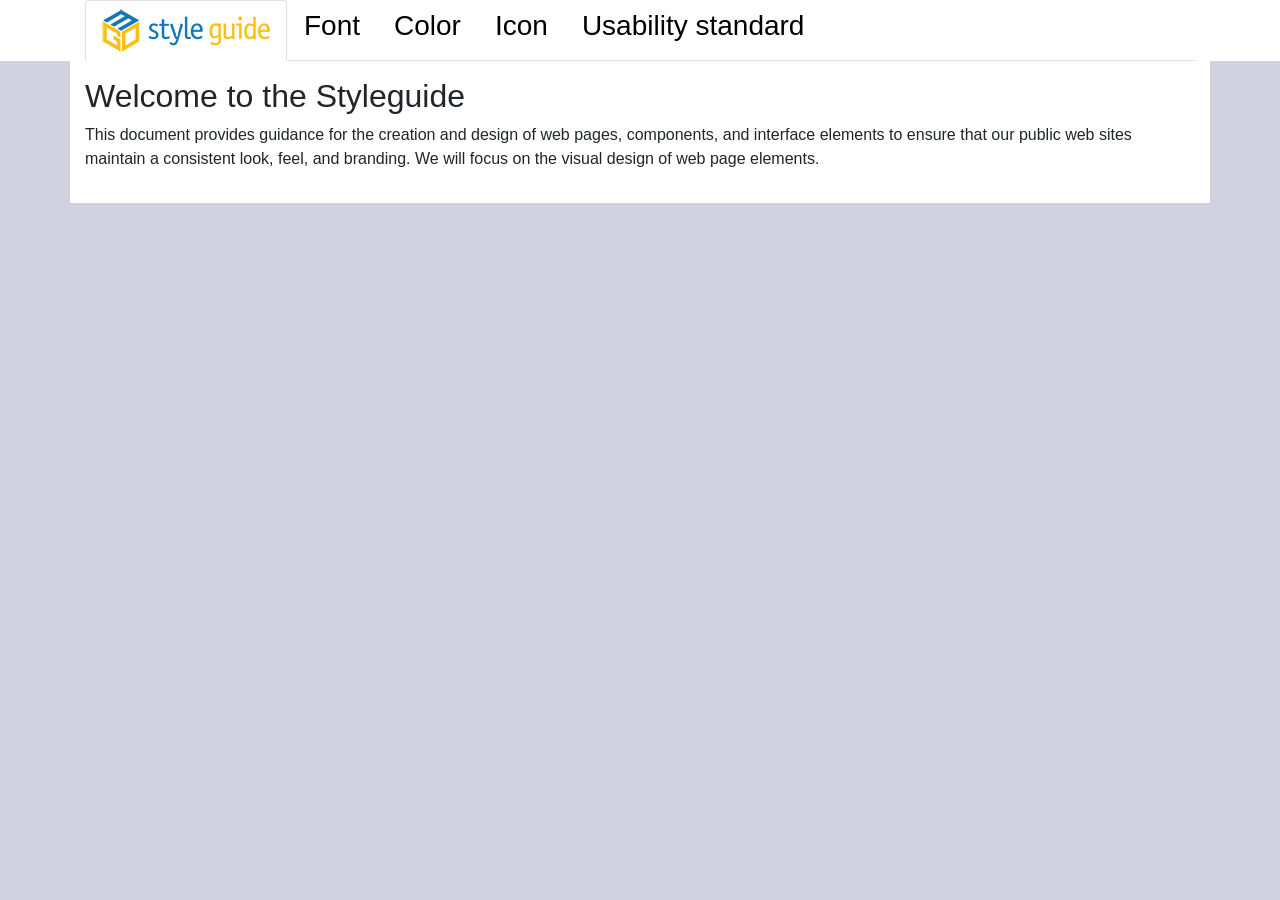
==== style-guide/Styleguide.html @ ab2f8623 "EXP-5 finish styleguide website" ====
<!DOCTYPE html>
<!--
To change this license header, choose License Headers in Project Properties.
To change this template file, choose Tools | Templates
and open the template in the editor.
-->
<html>
<head>
    <title>Mgm GO Styleguide</title>
    <meta charset="UTF-8">
    <meta name="viewport" content="width=device-width, initial-scale=1.0">
    <link rel="stylesheet" href="https://stackpath.bootstrapcdn.com/bootstrap/4.3.1/css/bootstrap.min.css" integrity="sha384-ggOyR0iXCbMQv3Xipma34MD+dH/1fQ784/j6cY/iJTQUOhcWr7x9JvoRxT2MZw1T" crossorigin="anonymous">
    <link rel="stylesheet" href="https://cdnjs.cloudflare.com/ajax/libs/font-awesome/4.7.0/css/font-awesome.min.css">
    <link rel="stylesheet" href="style.css">
</head>
<body style="background-color: #d1d1e0;">
<div class="tab-content head border-0 sticky-top" id="nav-tabContent">
    <nav class="container">
        <div class="nav nav-tabs option" id="nav-tab" role="tablist">
            <a class="nav-item nav-link active " id="nav-guide-tab" data-toggle="tab" href="#nav-guide" role="tab" aria-controls="nav-guide" aria-selected="true"><img src="style guide3.png"></a>
            <a class="nav-item nav-link" id="nav-font-tab" data-toggle="tab" href="#nav-font" role="tab" aria-controls="nav-font" aria-selected="false"><h3>Font</h3></a>
            <a class="nav-item nav-link" id="nav-color-tab" data-toggle="tab" href="#nav-color" role="tab" aria-controls="nav-color" aria-selected="false"><h3>Color</h3></a>
            <a class="nav-item nav-link" id="nav-icon-tab" data-toggle="tab" href="#nav-icon" role="tab" aria-controls="nav-icon" aria-selected="false"><h3>Icon</h3></a>
            <a class="nav-item nav-link" id="nav-us-tab" data-toggle="tab" href="#nav-us" role="tab" aria-controls="nav-us" aria-selected="false"><h3>Usability standard</h3></a>
        </div>
    </nav>
</div>
<div class="container" style="background-color: #ffffff;">
    <div class="tab-content py-3 px-3 px-sm-0" id="nav-tabContent">
        <div class="tab-pane fade  active show" id="nav-guide" role="tabpanel" aria-labelledby="nav-guide-tab">
            <h2>Welcome to the Styleguide</h2>
            <p> This document provides guidance for the creation
                and design of web pages, components, and interface
                elements to ensure that our public web sites maintain a
                consistent look, feel, and branding.
                We will focus on the visual design of web page
                elements.
            </p>
        </div>
        <div class="tab-pane fade" id="nav-font" role="tabpanel" aria-labelledby="nav-font-tab">
            <!--                    <p>Font here</p>-->
            <div class="boxFontInfo">
                <div class="text-muted">
                    <h3 style="margin-left: 0.5em;">Headings</h3>
                </div>
                <div style="padding: 1em">
                    <p>Heading tags are design from &lth1&gt to &lth6&gt<br>
                        In heading tag &lth1&gt is the largest size while &lth6&gt is the smallest size.</p>
                    <table>
                        <tr>
                            <th><h3>Heading</h3></th>
                            <th><h3>Example</h3></th>
                        </tr>
                        <tr>
                            <td>
                                <span style="color: #2f6f9f">&lth1 </span>
                                <span style="color: #2f6f9f">&gt</span>
                                <span style="color: #2f6f9f">&lt/h1&gt</span>
                            </td>
                            <td><h1>This is a example for heading level 1</h1></td>
                        </tr>
                        <tr>
                            <td>
                                <span style="color: #2f6f9f">&lth2 </span>
                                <span style="color: #2f6f9f">&gt</span>
                                <span style="color: #2f6f9f">&lt/h2&gt</span>
                            </td>
                            <td><h2>This is a example for heading level 2</h2></td>
                        </tr>
                        <tr>
                            <td>
                                <span style="color: #2f6f9f">&lth3 </span>
                                <span style="color: #2f6f9f">&gt</span>
                                <span style="color: #2f6f9f">&lt/h3&gt</span>
                            </td>
                            <td><h3>This is a example for heading level 3</h3></td>
                        </tr>
                        <tr>
                            <td>
                                <span style="color: #2f6f9f">&lth4 </span>
                                <span style="color: #2f6f9f">&gt</span>
                                <span style="color: #2f6f9f">&lt/h4&gt</span>
                            </td>
                            <td><h4>This is a example for heading level 4</h4></td>
                        </tr>
                        <tr>
                            <td>
                                <span style="color: #2f6f9f">&lth5 </span>
                                <span style="color: #2f6f9f">&gt</span>
                                <span style="color: #2f6f9f">&lt/h5&gt</span>
                            </td>
                            <td><h5>This is a example for heading level 5</h5></td>
                        </tr>
                        <tr>
                            <td>
                                <span style="color: #2f6f9f">&lth6 </span>
                                <span style="color: #2f6f9f">&gt</span>
                                <span style="color: #2f6f9f">&lt/h6&gt</span>
                            </td>
                            <td><h6>This is a example for heading level 6</h6></td>
                        </tr>
                    </table>
                </div>
            </div>
            <div class="container">
                <div class="text-muted">
                    <h3>Font weight and italics</h3>
                </div>
                <div>
                    <p>Quickly change the weight (boldness) of text or italicize text</p>
                    <div class="boxExample">
                        <p class="font-weight-bold">Bold text.</p>
                        <p class="font-weight-bolder">Bolder weight text (relative to the parent element).</p>
                        <p class="font-weight-normal">Normal weight text.</p>
                        <p class="font-weight-light">Light weight text.</p>
                        <p class="font-weight-lighter">Lighter weight text (relative to the parent element).</p>
                        <p class="font-italic">Italic text.</p>
                    </div>

                    <div class="card shadow-sm my-3">
                        <h4 class="card-header bg-white"> <span class="badge badge-secondary">HTML</span></h4>
                        <div>
                                    <pre class="bg-code text-info pl-5 mb-0">

<code class="language-html"><span class="token tag"><span class="token tag"><span class="token punctuation">&lt;</span>p</span> <span class="token attr-name">class</span><span class="token attr-value"><span class="token punctuation">=</span><span class="token punctuation">"</span>font-weight-bold<span class="token punctuation">"</span></span><span class="token punctuation">&gt;</span></span>Bold text<span class="token tag"><span class="token tag"><span class="token punctuation">&lt;/</span>h1</span><span class="token punctuation">&gt;</span></span><span aria-hidden="true" class="line-numbers-rows"><span></span></span></code>
<code class="language-html"><span class="token tag"><span class="token tag"><span class="token punctuation">&lt;</span>p</span> <span class="token attr-name">class</span><span class="token attr-value"><span class="token punctuation">=</span><span class="token punctuation">"</span>font-weight-bolder<span class="token punctuation">"</span></span><span class="token punctuation">&gt;</span></span>Bolder weight text (relative to the parent element). <span class="token tag"><span class="token tag"><span class="token punctuation">&lt;/</span>h1</span><span class="token punctuation">&gt;</span></span><span aria-hidden="true" class="line-numbers-rows"><span></span></span></code>
<code class="language-html"><span class="token tag"><span class="token tag"><span class="token punctuation">&lt;</span>p</span> <span class="token attr-name">class</span><span class="token attr-value"><span class="token punctuation">=</span><span class="token punctuation">"</span>font-weight-normal<span class="token punctuation">"</span></span><span class="token punctuation">&gt;</span></span>Normal weight text.<span class="token tag"><span class="token tag"><span class="token punctuation">&lt;/</span>h1</span><span class="token punctuation">&gt;</span></span><span aria-hidden="true" class="line-numbers-rows"><span></span></span></code>
<code class="language-html"><span class="token tag"><span class="token tag"><span class="token punctuation">&lt;</span>p</span> <span class="token attr-name">class</span><span class="token attr-value"><span class="token punctuation">=</span><span class="token punctuation">"</span>font-weight-light<span class="token punctuation">"</span></span><span class="token punctuation">&gt;</span></span>Light weight text. <span class="token tag"><span class="token tag"><span class="token punctuation">&lt;/</span>h1</span><span class="token punctuation">&gt;</span></span><span aria-hidden="true" class="line-numbers-rows"><span></span></span></code>
<code class="language-html"><span class="token tag"><span class="token tag"><span class="token punctuation">&lt;</span>p</span> <span class="token attr-name">class</span><span class="token attr-value"><span class="token punctuation">=</span><span class="token punctuation">"</span>font-weight-lighter<span class="token punctuation">"</span></span><span class="token punctuation">&gt;</span></span>Lighter weight text (relative to the parent element). <span class="token tag"><span class="token tag"><span class="token punctuation">&lt;/</span>h1</span><span class="token punctuation">&gt;</span></span><span aria-hidden="true" class="line-numbers-rows"><span></span></span></code>
<code class="language-html"><span class="token tag"><span class="token tag"><span class="token punctuation">&lt;</span>p</span> <span class="token attr-name">class</span><span class="token attr-value"><span class="token punctuation">=</span><span class="token punctuation">"</span>font-italic<span class="token punctuation">"</span></span><span class="token punctuation">&gt;</span></span>Italic text.<span class="token tag"><span class="token tag"><span class="token punctuation">&lt;/</span>h1</span><span class="token punctuation">&gt;</span></span><span aria-hidden="true" class="line-numbers-rows"><span></span></span></code>
                                    </pre>
                        </div>
                    </div>
                </div>
            </div>
            <div class="container pt-3">
                <div class="text-muted">
                    <h3>Display headings</h3>
                </div>
                <div>
                    <p>Bootstrap 4 introduces display headings that can be used when you need a heading to stand out. <br>Display headings are displayed in larger font-size but lighter font-weight.</p>
                    <div class="boxExample">
                        <h1 class="display-1">Display 1</h1>
                        <h1 class="display-2">Display 2</h1>
                        <h1 class="display-3">Display 3</h1>
                        <h1 class="display-4">Display 4</h1>
                    </div>
                    <div class="card shadow-sm my-3">
                        <h4 class="card-header bg-white"> <span class="badge badge-secondary">HTML</span></h4>
                        <div>
                                    <pre class="bg-code text-info pl-5 mb-0">

<code class="language-html"><span class="token tag"><span class="token tag"><span class="token punctuation">&lt;</span>h1</span> <span class="token attr-name">class</span><span class="token attr-value"><span class="token punctuation">=</span><span class="token punctuation">"</span>display-1<span class="token punctuation">"</span></span><span class="token punctuation">&gt;</span></span>Display-1<span class="token tag"><span class="token tag"><span class="token punctuation">&lt;/</span>h1</span><span class="token punctuation">&gt;</span></span><span aria-hidden="true" class="line-numbers-rows"><span></span></span></code>
<code class="language-html"><span class="token tag"><span class="token tag"><span class="token punctuation">&lt;</span>h1</span> <span class="token attr-name">class</span><span class="token attr-value"><span class="token punctuation">=</span><span class="token punctuation">"</span>display-2<span class="token punctuation">"</span></span><span class="token punctuation">&gt;</span></span>Display-2<span class="token tag"><span class="token tag"><span class="token punctuation">&lt;/</span>h1</span><span class="token punctuation">&gt;</span></span><span aria-hidden="true" class="line-numbers-rows"><span></span></span></code>
<code class="language-html"><span class="token tag"><span class="token tag"><span class="token punctuation">&lt;</span>h1</span> <span class="token attr-name">class</span><span class="token attr-value"><span class="token punctuation">=</span><span class="token punctuation">"</span>display-3<span class="token punctuation">"</span></span><span class="token punctuation">&gt;</span></span>Display-3<span class="token tag"><span class="token tag"><span class="token punctuation">&lt;/</span>h1</span><span class="token punctuation">&gt;</span></span><span aria-hidden="true" class="line-numbers-rows"><span></span></span></code>
<code class="language-html"><span class="token tag"><span class="token tag"><span class="token punctuation">&lt;</span>h1</span> <span class="token attr-name">class</span><span class="token attr-value"><span class="token punctuation">=</span><span class="token punctuation">"</span>display-4<span class="token punctuation">"</span></span><span class="token punctuation">&gt;</span></span>Display-4<span class="token tag"><span class="token tag"><span class="token punctuation">&lt;/</span>h1</span><span class="token punctuation">&gt;</span></span><span aria-hidden="true" class="line-numbers-rows"><span></span></span></code>
                                    </pre>
                        </div>
                    </div>
                </div>
            </div>
            <div class="container pt-3">
                <div class="text-muted">
                    <h3 class='pb-3'style="margin-left: 0.5em;">Font family</h3>
                </div>
                <div class="section-preview shadow-sm">
                    <p style="font-family: Open-Sans">This is Open-Sans font</p>
                    <p style="font-family: Arial">This is Arial font.</p>
                    <p style="font-family: Arial">This is sans-serif font.</p>
                </div>
                <div class="card shadow-sm my-3">
                    <h4 class="card-header bg-white"> <span class="badge badge-secondary">HTML</span></h4>
                    <div>
                                <pre class="bg-code text-info pl-5 mb-0">

<code class="language-html"><span class="token tag"><span class="token tag"><span class="token punctuation">&lt;</span>p</span> <span class="token attr-name">style</span><span class="token attr-value"><span class="token punctuation">=</span><span class="token punctuation">"</span>font-family: Open-Sans<span class="token punctuation">"</span></span><span class="token punctuation">&gt;</span></span>This is Open-Sans font<span class="token tag"><span class="token tag"><span class="token punctuation">&lt;/</span>p</span><span class="token punctuation">&gt;</span></span><span aria-hidden="true" class="line-numbers-rows"><span></span></span></code>
<code class="language-html"><span class="token tag"><span class="token tag"><span class="token punctuation">&lt;</span>p</span> <span class="token attr-name">style</span><span class="token attr-value"><span class="token punctuation">=</span><span class="token punctuation">"</span>font-family: Arial<span class="token punctuation">"</span></span><span class="token punctuation">&gt;</span></span>This is Arial font.<span class="token tag"><span class="token tag"><span class="token punctuation">&lt;/</span>p</span><span class="token punctuation">&gt;</span></span> <span aria-hidden="true" class="line-numbers-rows"><span></span></span></code>
<code class="language-html"><span class="token tag"><span class="token tag"><span class="token punctuation">&lt;</span>p</span> <span class="token attr-name">style</span><span class="token attr-value"><span class="token punctuation">=</span><span class="token punctuation">"</span>font-family: Arial<span class="token punctuation">"</span></span><span class="token punctuation">&gt;</span></span>This is sans-serif font.<span class="token tag"><span class="token tag"><span class="token punctuation">&lt;/</span>p</span><span class="token punctuation">&gt;</span></span> <span aria-hidden="true" class="line-numbers-rows"><span></span></span></code>
                                </pre>
                    </div>
                </div>
            </div>
        </div>
        <div class="tab-pane fade" id="nav-color" role="tabpanel" aria-labelledby="nav-color-tab">
            <div class="colorElement">
                <h2 class="text-muted">Background color</h2>
                <div class="colorInfo2">
                    <div class="p-3 mb-2 bg-primary text-white colorChoose">.bg-primary</div>
                    <div class="p-3 mb-2 bg-secondary text-white colorChoose">.bg-secondary</div>
                    <div class="p-3 mb-2 bg-success text-white colorChoose">.bg-success</div>
                    <div class="p-3 mb-2 bg-danger text-white colorChoose">.bg-danger</div>
                    <div class="p-3 mb-2 bg-warning text-dark colorChoose">.bg-warning</div>
                    <div class="p-3 mb-2 bg-info text-white colorChoose">.bg-info</div>
                    <div class="p-3 mb-2 bg-light text-dark colorChoose">.bg-light</div>
                    <div class="p-3 mb-2 bg-dark text-white colorChoose">.bg-dark</div>
                    <div class="p-3 mb-2 bg-white text-dark colorChoose">.bg-white</div>
                    <div class="p-3 mb-2 bg-transparent text-dark colorChoose">.bg-transparent</div>
                </div>
            </div>
            <div class="colorElement">
                <h2 class="text-muted">Text color</h2>
                <div class="colorInfo2">
                    <p class="text-primary">.text-primary</p>
                    <p class="text-secondary">.text-secondary</p>
                    <p class="text-success">.text-success</p>
                    <p class="text-danger">.text-danger</p>
                    <p class="text-warning">.text-warning</p>
                    <p class="text-info">.text-info</p>
                    <p class="text-light bg-dark">.text-light</p>
                    <p class="text-dark">.text-dark</p>
                    <p class="text-body">.text-body</p>
                    <p class="text-muted">.text-muted</p>
                    <p class="text-white bg-dark">.text-white</p>
                    <p class="text-black-50">.text-black-50</p>
                    <p class="text-white-50 bg-dark">.text-white-50</p>
                </div>
            </div>
            <div class="colorElement">
                <h2 class="text-muted">Optional color</h2>
                <div class="container" style="text-align: center">
                    <div class="row">
                        <div class="col-sm boxColorInfo">
                            <div class="boxColor bg-danger"></div>
                            <div>
                                <p>#dc3545<br>rgb(220, 53, 69)<br>hsl(354, 70%, 54%)</p>
                            </div>
                        </div>
                        <div class="col-sm boxColorInfo">
                            <div class="boxColor" style="background: #fd7e14"></div>
                            <div>
                                <p>#fd7e14<br>rgb(253, 126, 20)<br>hsl(27, 98%, 54%)</p>
                            </div>
                        </div>
                        <div class="col-sm boxColorInfo">
                            <div class="boxColor" style="background: #ffc107"></div>
                            <div>
                                <p>#ffc107<br>rgb(255, 193, 7)<br>hsl(45, 100%, 51%)</p>
                            </div>
                        </div>
                    </div>
                </div>
                <div class="container" style="text-align: center">
                    <div class="row">
                        <div class="col-sm boxColorInfo">
                            <div class="boxColor" style="background: #007bff"></div>
                            <div>
                                <p>#007bff<br>rgb(0, 123, 255)<br>hsl(211, 100%, 50%)</p>
                            </div>
                        </div>
                        <div class="col-sm boxColorInfo">
                            <div class="boxColor" style="background: #6610f2"></div>
                            <div>
                                <p>#6610f2<br>rgb(102, 16, 242)<br>hsl(263, 90%, 51%)</p>
                            </div>
                        </div>
                        <div class="col-sm boxColorInfo">
                            <div class="boxColor" style="background: #6f42c1"></div>
                            <div>
                                <p>#6f42c1<br>rgb(111, 66, 193)<br>hsl(261, 51%, 51%)</p>
                            </div>
                        </div>
                    </div>
                </div>
                <div class="container" style="text-align: center">
                    <div class="row">
                        <div class="col-sm boxColorInfo">
                            <div class="boxColor" style="background: #28a745"></div>
                            <div>
                                <p>#28a745<br>rgb(40, 167, 69)<br>hsl(134, 61%, 41%)</p>
                            </div>
                        </div>
                        <div class="col-sm boxColorInfo">
                            <div class="boxColor" style="background: #20c997"></div>
                            <div>
                                <p>#20c997<br>rgb(32, 201, 151)<br>hsl(210, 11%, 15%)</p>
                            </div>
                        </div>
                        <div class="col-sm boxColorInfo">
                            <div class="boxColor" style="background: #17a2b8"></div>
                            <div>
                                <p>#17a2b8<br>rgb(23, 162, 184)<br>hsl(188, 78%, 41%)</p>
                            </div>
                        </div>
                    </div>
                </div>
                <div class="container" style="text-align: center">
                    <div class="row">
                        <div class="col-sm boxColorInfo">
                            <div class="boxColor" style="background: #343a40"></div>
                            <div>
                                <p>#343a40<br>rgb(52, 58, 64)<br>hsl(210, 10%, 23%)</p>
                            </div>
                        </div>
                        <div class="col-sm boxColorInfo">
                            <div class="boxColor" style="background: #6c757d"></div>
                            <div>
                                <p>#6c757d<br>rgb(108, 117, 125)<br>hsl(208, 7%, 46%)</p>
                            </div>
                        </div>
                        <div class="col-sm boxColorInfo">
                            <div class="boxColor" style="background: #f8f9fa"></div>
                            <div>
                                <p>#f8f9fa<br>rgb(248, 249, 250)<br>hsl(210, 17%, 98%)</p>
                            </div>
                        </div>
                    </div>
                </div>
            </div>
            <div class="colorElement">
                <h2 class="text-muted">MGM color</h2>
                <div class="container" style="text-align: center">
                    <div class="row">
                        <div class="col-sm boxColorInfo">
                            <div class="boxColor" style="background: #1d76bb"></div>
                            <div>
                                <p>#1d76bb<br>rgb(29, 118, 187)<br>hsl(206, 73%, 42%)</p>
                            </div>
                        </div>
                        <div class="col-sm boxColorInfo">
                            <div class="boxColor" style="background: #fbbe0a"></div>
                            <div>
                                <p>#fbbe0a<br>rgb(251, 190, 10)<br>hsl(45, 97%, 51%)</p>
                            </div>
                        </div>
                        <div class="col-sm boxColorInfo">
                            <div class="boxColor" style="background: #ffffff"></div>
                            <div>
                                <p>#ffffff<br>rgb(255, 255, 255)<br>hsl(0, 0%, 100%)</p>
                            </div>
                        </div>
                    </div>
                </div>
            </div>
        </div>
        <div class="tab-pane fade" id="nav-icon" role="tabpanel" aria-labelledby="nav-icon-tab">
            <div class="container py-4">
                <h3 class="text-muted pb-3">Basic Usages</h3>
                <p>We use a powerful set of icons called Font Awesome.</p>
                <p>You can place Font Awesome icons just about anywhere using the CSS Prefix <span class='text-danger'>fa</span> and
                    the icon's name. Font Awesome is designed to be used with inline elements.</p>
                <!-- basic usage -->
                <div class="container section-preview shadow-sm">
                    <div class="row">
                        <div class="col-sm">
                            <ul class="list-unstyled">
                                <li class="d-flex align-items-center my-2">
                                    <i class="fa fa-facebook-square my-icon mx-3"></i>
                                    fa-facebook-square
                                </li>
                                <li class="d-flex align-items-center my-2">
                                    <i class="fa fa-twitter-square my-icon mx-3"></i>
                                    fa-twitter-square
                                </li>
                                <li class="d-flex align-items-center my-2">
                                    <i class="fa fa-youtube-square my-icon mx-3"></i>
                                    fa-youtube-square
                                </li>
                                <li class="d-flex align-items-center my-2">
                                    <i class="fa fa-youtube my-icon mx-3"></i>
                                    fa-youtube
                                </li>
                                <li class="d-flex align-items-center my-2">
                                    <i class="fa fa-youtube-play my-icon mx-3"></i>
                                    fa-youtube-play
                                </li>
                                <li class="d-flex align-items-center my-2">
                                    <i class="fa fa-google-plus-square my-icon mx-3"></i>
                                    fa-google-plus-square
                                </li>
                                <li class="d-flex align-items-center my-2">
                                    <i class="fa fa-google my-icon mx-3"></i>
                                    fa-google
                                </li>
                                <li class="d-flex align-items-center my-2">
                                    <i class="fa fa-github-square my-icon mx-3"></i>
                                    fa-github-square
                                </li>
                                <li class="d-flex align-items-center my-2">
                                    <i class="fa fa-github my-icon mx-3"></i>
                                    fa-github
                                </li>
                                <li class="d-flex align-items-center my-2">
                                    <i class="fa fa-github-alt my-icon mx-3"></i>
                                    fa-github-alt
                                </li>
                                <li class="d-flex align-items-center my-2">
                                    <i class="fa fa-git-square my-icon mx-3"></i>
                                    fa-git-square
                                </li>
                                <li class="d-flex align-items-center my-2">
                                    <i class="fa fa-git my-icon mx-3"></i>
                                    fa-git
                                </li>
                                <li class="d-flex align-items-center my-2">
                                    <i class="fa fa-linkedin-square my-icon mx-3"></i>
                                    fa-linkedin-square
                                </li>
                                <li class="d-flex align-items-center my-2">
                                    <i class="fa fa-linkedin my-icon mx-3"></i>
                                    fa-linkedin
                                </li>
                                <li class="d-flex align-items-center my-2">
                                    <i class="fa fa-skype my-icon mx-3"></i>
                                    fa-skype
                                </li>
                                <li class="d-flex align-items-center my-2">
                                    <i class="fa fa-chrome my-icon mx-3"></i>
                                    fa-chrome
                                </li>
                                <li class="d-flex align-items-center my-2">
                                    <i class="fa fa-safari my-icon mx-3"></i>
                                    fa-safari
                                </li>
                                <li class="d-flex align-items-center my-2">
                                    <i class="fa fa-firefox my-icon mx-3"></i>
                                    fa-firefox
                                </li>
                                <li class="d-flex align-items-center my-2">
                                    <i class="fa fa-opera my-icon mx-3"></i>
                                    fa-opera
                                </li>
                                <li class="d-flex align-items-center my-2">
                                    <i class="fa fa-internet-explorer my-icon mx-3"></i>
                                    fa-internet-explorer
                                </li>
                                <li class="d-flex align-items-center my-2">
                                    <i class="fa fa-user my-icon mx-3"></i>
                                    fa-user
                                </li>
                                <li class="d-flex align-items-center my-2">
                                    <i class="fa fa-user-plus my-icon mx-3"></i>
                                    fa-user-plus
                                </li>
                            </ul>
                        </div>
                        <div class="col-sm">
                            <ul class="list-unstyled">
                                <li class="d-flex align-items-center my-2">
                                    <i class="fa fa-user-times my-icon mx-3"></i>
                                    fa-user-times
                                </li>
                                <li class="d-flex align-items-center my-2">
                                    <i class="fa fa-phone my-icon mx-3"></i>
                                    fa-phone
                                </li>
                                <li class="d-flex align-items-center my-2">
                                    <i class="fa fa-phone-square my-icon mx-3"></i>
                                    fa-phone-square
                                </li>
                                <li class="d-flex align-items-center my-2">
                                    <i class="fa fa-microphone my-icon mx-3"></i>
                                    fa-microphone
                                </li>
                                <li class="d-flex align-items-center my-2">
                                    <i class="fa fa-microphone-slash my-icon mx-3"></i>
                                    fa-microphone-slash
                                </li>
                                <li class="d-flex align-items-center my-2">
                                    <i class="fa fa-headphones my-icon mx-3"></i>
                                    fa-headphones
                                </li>
                                <li class="d-flex align-items-center my-2">
                                    <i class="fa fa-envelope my-icon mx-3"></i>
                                    fa-envelope
                                </li>
                                <li class="d-flex align-items-center my-2">
                                    <i class="fa fa-envelope-square my-icon mx-3"></i>
                                    fa-envelope-square
                                </li>
                                <li class="d-flex align-items-center my-2">
                                    <i class="fa fa-envelope-o my-icon mx-3"></i>
                                    fa-envelope-o
                                </li>
                                <li class="d-flex align-items-center my-2">
                                    <i class="fa fa-undo my-icon mx-3"></i>
                                    fa-undo
                                </li>
                                <li class="d-flex align-items-center my-2">
                                    <i class="fa fa-quote-left my-icon mx-3"></i>
                                    fa-quote-left
                                </li>
                                <li class="d-flex align-items-center my-2">
                                    <i class="fa fa-quote-right my-icon mx-3"></i>
                                    fa-quote-right
                                </li>
                                <li class="d-flex align-items-center my-2">
                                    <i class="fa fa-key my-icon mx-3"></i>
                                    fa-key
                                </li>
                                <li class="d-flex align-items-center my-2">
                                    <i class="fa fa-download my-icon mx-3"></i>
                                    fa-download
                                </li>
                                <li class="d-flex align-items-center my-2">
                                    <i class="fa fa-upload my-icon mx-3"></i>
                                    fa-upload
                                </li>
                                <li class="d-flex align-items-center my-2">
                                    <i class="fa fa-star my-icon mx-3"></i>
                                    fa-star
                                </li>
                                <li class="d-flex align-items-center my-2">
                                    <i class="fa fa-star-o my-icon mx-3"></i>
                                    fa-star-o
                                </li>
                                <li class="d-flex align-items-center my-2">
                                    <i class="fa fa-arrow-circle-down my-icon mx-3"></i>
                                    fa-arrow-circle-down
                                </li>
                                <li class="d-flex align-items-center my-2">
                                    <i class="fa fa-arrow-circle-up my-icon mx-3"></i>
                                    fa-arrow-circle-up
                                </li>
                                <li class="d-flex align-items-center my-2">
                                    <i class="fa fa-arrow-circle-right my-icon mx-3"></i>
                                    fa-arrow-circle-right
                                </li>
                                <li class="d-flex align-items-center my-2">
                                    <i class="fa fa-arrow-circle-left my-icon mx-3"></i>
                                    fa-arrow-circle-left
                                </li>
                                <li class="d-flex align-items-center my-2">
                                    <i class="fa fa-camera my-icon mx-3"></i>
                                    fa-camera
                                </li>
                            </ul>
                        </div>
                        <div class="col-sm">
                            <ul class="list-unstyled">
                                <li class="d-flex align-items-center my-2">
                                    <i class="fa fa-database my-icon mx-3"></i>
                                    fa-database
                                </li>
                                <li class="d-flex align-items-center my-2">
                                    <i class="fa fa-arrow-left my-icon mx-3"></i>
                                    fa-arrow-left
                                </li>
                                <li class="d-flex align-items-center my-2">
                                    <i class="fa fa-arrow-right my-icon mx-3"></i>
                                    fa-arrow-right
                                </li>
                                <li class="d-flex align-items-center my-2">
                                    <i class="fa fa-arrow-up my-icon mx-3"></i>
                                    fa-arrow-up
                                </li>
                                <li class="d-flex align-items-center my-2">
                                    <i class="fa fa-arrow-down my-icon mx-3"></i>
                                    fa-arrow-down
                                </li>
                                <li class="d-flex align-items-center my-2">
                                    <i class="fa fa-code my-icon mx-3"></i>
                                    fa-code
                                </li>
                                <li class="d-flex align-items-center my-2">
                                    <i class="fa fa-search my-icon mx-3"></i>
                                    fa-search
                                </li>
                                <li class="d-flex align-items-center my-2">
                                    <i class="fa fa-tag my-icon mx-3"></i>
                                    fa-tag
                                </li>
                                <li class="d-flex align-items-center my-2">
                                    <i class="fa fa-tags my-icon mx-3"></i>
                                    fa-tags
                                </li>
                                <li class="d-flex align-items-center my-2">
                                    <i class="fa fa-bookmark my-icon mx-3"></i>
                                    fa-bookmark
                                </li>
                                <li class="d-flex align-items-center my-2">
                                    <i class="fa fa-check my-icon mx-3"></i>
                                    fa-check
                                </li>
                                <li class="d-flex align-items-center my-2">
                                    <i class="fa fa-times my-icon mx-3"></i>
                                    fa-times
                                </li>
                                <li class="d-flex align-items-center my-2">
                                    <i class="fa fa-home my-icon mx-3"></i>
                                    fa-home
                                </li>
                                <li class="d-flex align-items-center my-2">
                                    <i class="fa fa-cog my-icon mx-3"></i>
                                    fa-cog
                                </li>
                                <li class="d-flex align-items-center my-2">
                                    <i class="fa fa-trash my-icon mx-3"></i>
                                    fa-trash
                                </li>
                                <li class="d-flex align-items-center my-2">
                                    <i class="fa fa-clock-o my-icon mx-3"></i>
                                    fa-clock-o
                                </li>
                                <li class="d-flex align-items-center my-2">
                                    <i class="fa fa-th my-icon mx-3"></i>
                                    fa-th
                                </li>
                                <li class="d-flex align-items-center my-2">
                                    <i class="fa fa-th-list my-icon mx-3"></i>
                                    fa-th-list
                                </li>
                                <li class="d-flex align-items-center my-2">
                                    <i class="fa fa-share my-icon mx-3"></i>
                                    fa-share
                                </li>
                                <li class="d-flex align-items-center my-2">
                                    <i class="fa fa-plus my-icon mx-3"></i>
                                    fa-plus
                                </li>
                                <li class="d-flex align-items-center my-2">
                                    <i class="fa fa-minus my-icon mx-3"></i>
                                    fa-minus
                                </li>
                            </ul>
                        </div>
                    </div>
                </div>
                <div class="card shadow-sm my-3">
                    <h4 class="card-header bg-white"> <span class="badge badge-secondary">HTML</span></h4>
                    <div>
                                <pre class="bg-code text-info pl-5 mb-0">

<code class="language-html"><span class="token tag"><span class="token tag"><span class="token punctuation">&lt;</span>i</span> <span class="token attr-name">class</span><span class="token attr-value"><span class="token punctuation">=</span><span class="token punctuation">"</span>fa fa-facebook-square<span class="token punctuation">"</span></span><span class="token punctuation">&gt;</span></span><span class="token tag"><span class="token tag"><span class="token punctuation">&lt;/</span>i</span><span class="token punctuation">&gt;</span></span> fa-facebook-square<span aria-hidden="true" class="line-numbers-rows"><span></span></span></code>
<code class="language-html"><span class="token tag"><span class="token tag"><span class="token punctuation">&lt;</span>i</span> <span class="token attr-name">class</span><span class="token attr-value"><span class="token punctuation">=</span><span class="token punctuation">"</span>fa fa-twitter-square<span class="token punctuation">"</span></span><span class="token punctuation">&gt;</span></span><span class="token tag"><span class="token tag"><span class="token punctuation">&lt;/</span>i</span><span class="token punctuation">&gt;</span></span> fa-twitter-square<span aria-hidden="true" class="line-numbers-rows"><span></span></span></code>
<code class="language-html"><span class="token tag"><span class="token tag"><span class="token punctuation">&lt;</span>i</span> <span class="token attr-name">class</span><span class="token attr-value"><span class="token punctuation">=</span><span class="token punctuation">"</span>fa fa-youtube-square<span class="token punctuation">"</span></span><span class="token punctuation">&gt;</span></span><span class="token tag"><span class="token tag"><span class="token punctuation">&lt;/</span>i</span><span class="token punctuation">&gt;</span></span> fa-youtube-square<span aria-hidden="true" class="line-numbers-rows"><span></span></span></code>
<code class="language-html"><span class="token tag"><span class="token tag"><span class="token punctuation">&lt;</span>i</span> <span class="token attr-name">class</span><span class="token attr-value"><span class="token punctuation">=</span><span class="token punctuation">"</span>fa fa-youtube<span class="token punctuation">"</span></span><span class="token punctuation">&gt;</span></span><span class="token tag"><span class="token tag"><span class="token punctuation">&lt;/</span>i</span><span class="token punctuation">&gt;</span></span> fa-youtube<span aria-hidden="true" class="line-numbers-rows"><span></span></span></code>
<code class="language-html"><span class="token tag"><span class="token tag"><span class="token punctuation">&lt;</span>i</span> <span class="token attr-name">class</span><span class="token attr-value"><span class="token punctuation">=</span><span class="token punctuation">"</span>fa fa-youtube-play<span class="token punctuation">"</span></span><span class="token punctuation">&gt;</span></span><span class="token tag"><span class="token tag"><span class="token punctuation">&lt;/</span>i</span><span class="token punctuation">&gt;</span></span> fa-youtube-play<span aria-hidden="true" class="line-numbers-rows"><span></span></span></code>
  ....
                                </pre>
                    </div>
                </div>
                <hr class="mt-5" />
                <!-- basic usage -->

                <!-- icons size -->
                <h3 class="text-muted pb-3">Sizes</h3>
                <p>To increase icon sizes relative to their container, uses <span class='text-danger'>fa-2x, fa-3x, fa-4x,
                                fa-5x.</span></p>
                <p>If you want to custom you size of icons, just using <span class='text-danger'>font-size</span> attribute.</p>
                <div class="container section-preview shadow-sm">
                    <li class="d-flex align-items-center my-3">
                        <i class="fa fa-university mx-3"></i>
                        <span>fa-university</span>
                    </li>
                    <li class="d-flex align-items-center my-3">
                        <i class="fa fa-university mx-3 fa-2x"></i>
                        <span>fa-university fa-2x</span>
                    </li>
                    <li class="d-flex align-items-center my-3">
                        <i class="fa fa-university mx-3 fa-3x"></i>
                        <span>fa-university fa-3x</span>
                    </li>
                    <li class="d-flex align-items-center my-3">
                        <i class="fa fa-university mx-3 fa-4x"></i>
                        <span>fa-university fa-4x</span>
                    </li>
                    <li class="d-flex align-items-center my-3">
                        <i class="fa fa-university mx-3 fa-5x"></i>
                        <span>fa-university fa-5x</span>
                    </li>
                    <li class="d-flex align-items-center my-3">
                        <i class="fa fa-university mx-3" style="font-size: 40px"></i>
                        <span>fa-university 40px</span>
                    </li>
                </div>
                <div class="card shadow-sm my-3">
                    <h4 class="card-header bg-white"> <span class="badge badge-secondary">HTML</span></h4>
                    <div>
                                <pre class="bg-code text-info pl-5 mb-0">

<code class="language-html"><span class="token tag"><span class="token tag"><span class="token punctuation">&lt;</span>i</span> <span class="token attr-name">class</span><span class="token attr-value"><span class="token punctuation">=</span><span class="token punctuation">"</span>fa fa-university<span class="token punctuation">"</span></span><span class="token punctuation">&gt;</span></span><span class="token tag"><span class="token tag"><span class="token punctuation">&lt;/</span>i</span><span class="token punctuation">&gt;</span></span> fa-university<span aria-hidden="true" class="line-numbers-rows"><span></span></span></code>
<code class="language-html"><span class="token tag"><span class="token tag"><span class="token punctuation">&lt;</span>i</span> <span class="token attr-name">class</span><span class="token attr-value"><span class="token punctuation">=</span><span class="token punctuation">"</span>fa fa-university fa-2x<span class="token punctuation">"</span></span><span class="token punctuation">&gt;</span></span><span class="token tag"><span class="token tag"><span class="token punctuation">&lt;/</span>i</span><span class="token punctuation">&gt;</span></span> fa-university fa-2x<span aria-hidden="true" class="line-numbers-rows"><span></span></span></code>
<code class="language-html"><span class="token tag"><span class="token tag"><span class="token punctuation">&lt;</span>i</span> <span class="token attr-name">class</span><span class="token attr-value"><span class="token punctuation">=</span><span class="token punctuation">"</span>fa fa-university fa-3x<span class="token punctuation">"</span></span><span class="token punctuation">&gt;</span></span><span class="token tag"><span class="token tag"><span class="token punctuation">&lt;/</span>i</span><span class="token punctuation">&gt;</span></span> fa-university fa-3x<span aria-hidden="true" class="line-numbers-rows"><span></span></span></code>
<code class="language-html"><span class="token tag"><span class="token tag"><span class="token punctuation">&lt;</span>i</span> <span class="token attr-name">class</span><span class="token attr-value"><span class="token punctuation">=</span><span class="token punctuation">"</span>fa fa-university fa-4x<span class="token punctuation">"</span></span><span class="token punctuation">&gt;</span></span><span class="token tag"><span class="token tag"><span class="token punctuation">&lt;/</span>i</span><span class="token punctuation">&gt;</span></span> fa-university fa-4x<span aria-hidden="true" class="line-numbers-rows"><span></span></span></code>
<code class="language-html"><span class="token tag"><span class="token tag"><span class="token punctuation">&lt;</span>i</span> <span class="token attr-name">class</span><span class="token attr-value"><span class="token punctuation">=</span><span class="token punctuation">"</span>fa fa-university fa-5x<span class="token punctuation">"</span></span><span class="token punctuation">&gt;</span></span><span class="token tag"><span class="token tag"><span class="token punctuation">&lt;/</span>i</span><span class="token punctuation">&gt;</span></span> fa-university fa-5x<span aria-hidden="true" class="line-numbers-rows"><span></span></span></code>
<code class="language-html"><span class="token tag"><span class="token tag"><span class="token punctuation">&lt;</span>i</span> <span class="token attr-name">class</span><span class="token attr-value"><span class="token punctuation">=</span><span class="token punctuation">"</span>fa fa-university<span class="token punctuation">"</span></span><span class="token attr-name"> style</span><span class="token attr-value"><span class="token punctuation">=</span><span class="token punctuation">"</span>font-size: 40px<span class="token punctuation">"</span></span><span class="token punctuation">&gt;</span></span><span class="token tag"><span class="token tag"><span class="token punctuation">&lt;/</span>i</span><span class="token punctuation">&gt;</span></span> fa-university 40px<span aria-hidden="true" class="line-numbers-rows"><span></span></span></code>
                                </pre>
                    </div>
                </div>
                <hr class="mt-5" />
                <!--icons sizes -->

                <!-- Color icons-->
                <h3 class="text-muted pb-3">Colors</h3>
                <p>You can choose colors in icon. It's using <span class='text-danger'>color</span> attribute.</p>
                <div class="section-preview">
                    <p class="d-flex align-items-center"><i class="fa fa-bolt fa-3x text-warning pr-3" aria-hidden="true"></i>
                        text-warning</p>
                    <p class="d-flex align-items-center"><i class="fa fa-bug fa-3x text-success pr-3" aria-hidden="true"></i>
                        text-success</p>
                    <p class="d-flex align-items-center"><i class="fa fa-heart fa-3x text-info pr-3" aria-hidden="true"></i> text-info
                    </p>
                    <p class="d-flex align-items-center"><i class="fa fa-bell fa-3x text-secondary pr-3" aria-hidden="true"></i>
                        text-secondary</p>
                    <p class="d-flex align-items-center"><i class="fa fa-birthday-cake fa-3x text-primary pr-3"
                                                            aria-hidden="true"></i> text-primary</p>
                    <p class="d-flex align-items-center"><i class="fa fa-camera fa-3x pr-3" aria-hidden="true" style="color: red"></i>
                        color red</p>
                </div>
                <div class="card shadow-sm my-3">
                    <h4 class="card-header bg-white"> <span class="badge badge-secondary">HTML</span></h4>
                    <div>
                                <pre class="bg-code text-info pl-5 mb-0">

<code class="language-html"><span class="token tag"><span class="token tag"><span class="token punctuation">&lt;</span>i</span> <span class="token attr-name">class</span><span class="token attr-value"><span class="token punctuation">=</span><span class="token punctuation">"</span>fa fa-bolt text-warning<span class="token punctuation">"</span></span><span class="token punctuation">&gt;</span></span><span class="token tag"><span class="token tag"><span class="token punctuation">&lt;/</span>i</span><span class="token punctuation">&gt;</span></span> text-warning<span aria-hidden="true" class="line-numbers-rows"><span></span></span></code>
<code class="language-html"><span class="token tag"><span class="token tag"><span class="token punctuation">&lt;</span>i</span> <span class="token attr-name">class</span><span class="token attr-value"><span class="token punctuation">=</span><span class="token punctuation">"</span>fa fa-bug text-success<span class="token punctuation">"</span></span><span class="token punctuation">&gt;</span></span><span class="token tag"><span class="token tag"><span class="token punctuation">&lt;/</span>i</span><span class="token punctuation">&gt;</span></span> text-success<span aria-hidden="true" class="line-numbers-rows"><span></span></span></code>
<code class="language-html"><span class="token tag"><span class="token tag"><span class="token punctuation">&lt;</span>i</span> <span class="token attr-name">class</span><span class="token attr-value"><span class="token punctuation">=</span><span class="token punctuation">"</span>fa fa-heart text-info<span class="token punctuation">"</span></span><span class="token punctuation">&gt;</span></span><span class="token tag"><span class="token tag"><span class="token punctuation">&lt;/</span>i</span><span class="token punctuation">&gt;</span></span> text-info<span aria-hidden="true" class="line-numbers-rows"><span></span></span></code>
<code class="language-html"><span class="token tag"><span class="token tag"><span class="token punctuation">&lt;</span>i</span> <span class="token attr-name">class</span><span class="token attr-value"><span class="token punctuation">=</span><span class="token punctuation">"</span>fa fa-bell text-secondary<span class="token punctuation">"</span></span><span class="token punctuation">&gt;</span></span><span class="token tag"><span class="token tag"><span class="token punctuation">&lt;/</span>i</span><span class="token punctuation">&gt;</span></span> text-secondary<span aria-hidden="true" class="line-numbers-rows"><span></span></span></code>
<code class="language-html"><span class="token tag"><span class="token tag"><span class="token punctuation">&lt;</span>i</span> <span class="token attr-name">class</span><span class="token attr-value"><span class="token punctuation">=</span><span class="token punctuation">"</span>fa fa-birthday-cake text-primary<span class="token punctuation">"</span></span><span class="token punctuation">&gt;</span></span><span class="token tag"><span class="token tag"><span class="token punctuation">&lt;/</span>i</span><span class="token punctuation">&gt;</span></span> text-primary<span aria-hidden="true" class="line-numbers-rows"><span></span></span></code>
<code class="language-html"><span class="token tag"><span class="token tag"><span class="token punctuation">&lt;</span>i</span> <span class="token attr-name">class</span><span class="token attr-value"><span class="token punctuation">=</span><span class="token punctuation">"</span>fa fa-camera<span class="token punctuation">"</span></span><span class="token attr-name"> style</span><span class="token attr-value"><span class="token punctuation">=</span><span class="token punctuation">"</span>color: red<span class="token punctuation">"</span></span><span class="token punctuation">&gt;</span></span><span class="token tag"><span class="token tag"><span class="token punctuation">&lt;/</span>i</span><span class="token punctuation">&gt;</span></span> fa-camera color red<span aria-hidden="true" class="line-numbers-rows"><span></span></span></code>
                                </pre>
                    </div>
                </div>
                <hr class="mt-5" />
                <!-- Color icons-->

                <!--icon in list -->
                <h3 class="text-muted pb-3">List</h3>
                <p>You can use icon in list.</p>
                <div class="section-preview">
                    <ul class="fa-ul">
                        <li><span class="fa-li"><i class="fa fa-check-square"></i></span>List icons can</li>
                        <li><span class="fa-li"><i class="fa fa-check-square"></i></span>be used to</li>
                        <li><span class="fa-li"><i class="fa fa-spinner fa-pulse"></i></span>replace bullets</li>
                        <li><span class="fa-li"><i class="fa fa-square"></i></span>in lists</li>
                    </ul>
                </div>
                <div class="card shadow-sm my-3">
                    <h4 class="card-header bg-white"> <span class="badge badge-secondary">HTML</span></h4>
                    <div>
                                <pre class="bg-code text-info pl-5 mb-0">

<code class="language-html"><span class="token tag"><span class="token tag"><span class="token punctuation">&lt;</span>ul</span> <span class="token attr-name">class</span><span class="token attr-value"><span class="token punctuation">=</span><span class="token punctuation">"</span>fa-ul<span class="token punctuation">"</span></span><span class="token punctuation">&gt;</span></span></code>
<code class="language-html"><span class="ml-3 token tag"><span class="token tag"><span class="token punctuation">&lt;</span>i</span> <span class="token attr-name">class</span><span class="token attr-value"><span class="token punctuation">=</span><span class="token punctuation">"</span>fa fa-check-square<span class="token punctuation">"</span></span><span class="token punctuation">&gt;</span></span><span class="token tag"><span class="token tag"><span class="token punctuation">&lt;/</span>i</span><span class="token punctuation">&gt;</span></span> List icons can<span aria-hidden="true" class="line-numbers-rows"><span></span></span></code>
<code class="language-html"><span class="ml-3 token tag"><span class="token tag"><span class="token punctuation">&lt;</span>i</span> <span class="token attr-name">class</span><span class="token attr-value"><span class="token punctuation">=</span><span class="token punctuation">"</span>fa fa-check-square<span class="token punctuation">"</span></span><span class="token punctuation">&gt;</span></span><span class="token tag"><span class="token tag"><span class="token punctuation">&lt;/</span>i</span><span class="token punctuation">&gt;</span></span> be used to<span aria-hidden="true" class="line-numbers-rows"><span></span></span></code>
<code class="language-html"><span class="ml-3 token tag"><span class="token tag"><span class="token punctuation">&lt;</span>i</span> <span class="token attr-name">class</span><span class="token attr-value"><span class="token punctuation">=</span><span class="token punctuation">"</span>fa fa-spinner fa-pulse<span class="token punctuation">"</span></span><span class="token punctuation">&gt;</span></span><span class="token tag"><span class="token tag"><span class="token punctuation">&lt;/</span>i</span><span class="token punctuation">&gt;</span></span> replace bullets<span aria-hidden="true" class="line-numbers-rows"><span></span></span></code>
<code class="language-html"><span class="ml-3 token tag"><span class="token tag"><span class="token punctuation">&lt;</span>i</span> <span class="token attr-name">class</span><span class="token attr-value"><span class="token punctuation">=</span><span class="token punctuation">"</span>fa fa-square<span class="token punctuation">"</span></span><span class="token punctuation">&gt;</span></span><span class="token tag"><span class="token tag"><span class="token punctuation">&lt;/</span>i</span><span class="token punctuation">&gt;</span></span> in lists<span aria-hidden="true" class="line-numbers-rows"><span></span></span></code>
<code class="language-html"><span class="token tag"><span class="token tag"><span class="token punctuation">&lt;/</span>ul</span><span class="token punctuation">&gt;</span></span><span aria-hidden="true" class="line-numbers-rows"><span></span></span></code>
                                </pre>
                    </div>
                </div>
                <hr class="mt-5" />
                <!--icon in list-->

                <!-- rotate icons-->
                <h3 class="text-muted pb-3">Rotating icons</h3>
                <p>You can rotate icons with classes.</p>
                <div class="fa-3x text-primary section-preview">
                    <i class="fa fa-diamond"></i>
                    <i class="fa fa-diamond fa-rotate-90"></i>
                    <i class="fa fa-diamond fa-rotate-180"></i>
                    <i class="fa fa-diamond fa-rotate-270"></i>
                    <i class="fa fa-diamond fa-flip-horizontal"></i>
                    <i class="fa fa-diamond fa-flip-vertical"></i>
                </div>
                <div class="card shadow-sm my-3">
                    <h4 class="card-header bg-white"> <span class="badge badge-secondary">HTML</span></h4>
                    <div>
                                <pre class="bg-code text-info pl-5 mb-0">

<code class="language-html"><span class="token tag"><span class="token tag"><span class="token punctuation">&lt;</span>i</span> <span class="token attr-name">class</span><span class="token attr-value"><span class="token punctuation">=</span><span class="token punctuation">"</span>fa fa-diamond<span class="token punctuation">"</span></span><span class="token punctuation">&gt;</span></span><span class="token tag"><span class="token tag"><span class="token punctuation">&lt;/</span>i</span><span class="token punctuation">&gt;</span></span><span aria-hidden="true" class="line-numbers-rows"><span></span></span></code>
<code class="language-html"><span class="token tag"><span class="token tag"><span class="token punctuation">&lt;</span>i</span> <span class="token attr-name">class</span><span class="token attr-value"><span class="token punctuation">=</span><span class="token punctuation">"</span>fa fa-diamond fa-rotate-90<span class="token punctuation">"</span></span><span class="token punctuation">&gt;</span></span><span class="token tag"><span class="token tag"><span class="token punctuation">&lt;/</span>i</span><span class="token punctuation">&gt;</span></span> <span aria-hidden="true" class="line-numbers-rows"><span></span></span></code>
<code class="language-html"><span class="token tag"><span class="token tag"><span class="token punctuation">&lt;</span>i</span> <span class="token attr-name">class</span><span class="token attr-value"><span class="token punctuation">=</span><span class="token punctuation">"</span>fa fa-diamond fa-rotate-180<span class="token punctuation">"</span></span><span class="token punctuation">&gt;</span></span><span class="token tag"><span class="token tag"><span class="token punctuation">&lt;/</span>i</span><span class="token punctuation">&gt;</span></span> <span aria-hidden="true" class="line-numbers-rows"><span></span></span></code>
<code class="language-html"><span class="token tag"><span class="token tag"><span class="token punctuation">&lt;</span>i</span> <span class="token attr-name">class</span><span class="token attr-value"><span class="token punctuation">=</span><span class="token punctuation">"</span>fa fa-diamond fa-rotate-270<span class="token punctuation">"</span></span><span class="token punctuation">&gt;</span></span><span class="token tag"><span class="token tag"><span class="token punctuation">&lt;/</span>i</span><span class="token punctuation">&gt;</span></span> <span aria-hidden="true" class="line-numbers-rows"><span></span></span></code>
<code class="language-html"><span class="token tag"><span class="token tag"><span class="token punctuation">&lt;</span>i</span> <span class="token attr-name">class</span><span class="token attr-value"><span class="token punctuation">=</span><span class="token punctuation">"</span>fa fa-diamond fa-flip-horizontal<span class="token punctuation">"</span></span><span class="token punctuation">&gt;</span></span><span class="token tag"><span class="token tag"><span class="token punctuation">&lt;/</span>i</span><span class="token punctuation">&gt;</span></span> <span aria-hidden="true" class="line-numbers-rows"><span></span></span></code>
<code class="language-html"><span class="token tag"><span class="token tag"><span class="token punctuation">&lt;</span>i</span> <span class="token attr-name">class</span><span class="token attr-value"><span class="token punctuation">=</span><span class="token punctuation">"</span>fa fa-diamond fa-flip-vertical<span class="token punctuation">"</span></span><span class="token punctuation">&gt;</span></span><span class="token tag"><span class="token tag"><span class="token punctuation">&lt;/</span>i</span><span class="token punctuation">&gt;</span></span><span aria-hidden="true" class="line-numbers-rows"><span></span></span></code>

                                </pre>
                    </div>
                </div>
                <hr class="mt-5" />
                <!-- rotate icons-->

                <!-- animation icons-->
                <h3 class="text-muted pb-3">Animating icons</h3>
                <p>You can animate your icons.</p>
                <div class="fa-3x section-preview">
                    <i class="fa fa-camera fa-spin"></i>
                    <i class="fa fa-spinner fa-spin"></i>
                    <i class="fa fa-refresh fa-spin"></i>
                    <i class="fa fa-sync fa-spin"></i>
                    <i class="fa fa-cog fa-spin"></i>
                    <i class="fa fa-spinner fa-pulse"></i>
                </div>
                <div class="card shadow-sm my-3">
                    <h4 class="card-header bg-white"> <span class="badge badge-secondary">HTML</span></h4>
                    <div>
                                <pre class="bg-code text-info pl-5 mb-0">

<code class="language-html"><span class="token tag"><span class="token tag"><span class="token punctuation">&lt;</span>i</span> <span class="token attr-name">class</span><span class="token attr-value"><span class="token punctuation">=</span><span class="token punctuation">"</span>fa fa-camera fa-spin<span class="token punctuation">"</span></span><span class="token punctuation">&gt;</span></span><span class="token tag"><span class="token tag"><span class="token punctuation">&lt;/</span>i</span><span class="token punctuation">&gt;</span></span><span aria-hidden="true" class="line-numbers-rows"><span></span></span></code>
<code class="language-html"><span class="token tag"><span class="token tag"><span class="token punctuation">&lt;</span>i</span> <span class="token attr-name">class</span><span class="token attr-value"><span class="token punctuation">=</span><span class="token punctuation">"</span>fa fa-spinner fa-spin<span class="token punctuation">"</span></span><span class="token punctuation">&gt;</span></span><span class="token tag"><span class="token tag"><span class="token punctuation">&lt;/</span>i</span><span class="token punctuation">&gt;</span></span> <span aria-hidden="true" class="line-numbers-rows"><span></span></span></code>
<code class="language-html"><span class="token tag"><span class="token tag"><span class="token punctuation">&lt;</span>i</span> <span class="token attr-name">class</span><span class="token attr-value"><span class="token punctuation">=</span><span class="token punctuation">"</span>fa fa-refresh fa-spin<span class="token punctuation">"</span></span><span class="token punctuation">&gt;</span></span><span class="token tag"><span class="token tag"><span class="token punctuation">&lt;/</span>i</span><span class="token punctuation">&gt;</span></span> <span aria-hidden="true" class="line-numbers-rows"><span></span></span></code>
<code class="language-html"><span class="token tag"><span class="token tag"><span class="token punctuation">&lt;</span>i</span> <span class="token attr-name">class</span><span class="token attr-value"><span class="token punctuation">=</span><span class="token punctuation">"</span>fa fa-sync fa-spin<span class="token punctuation">"</span></span><span class="token punctuation">&gt;</span></span><span class="token tag"><span class="token tag"><span class="token punctuation">&lt;/</span>i</span><span class="token punctuation">&gt;</span></span> <span aria-hidden="true" class="line-numbers-rows"><span></span></span></code>
<code class="language-html"><span class="token tag"><span class="token tag"><span class="token punctuation">&lt;</span>i</span> <span class="token attr-name">class</span><span class="token attr-value"><span class="token punctuation">=</span><span class="token punctuation">"</span>fa fa-cog fa-spin<span class="token punctuation">"</span></span><span class="token punctuation">&gt;</span></span><span class="token tag"><span class="token tag"><span class="token punctuation">&lt;/</span>i</span><span class="token punctuation">&gt;</span></span> <span aria-hidden="true" class="line-numbers-rows"><span></span></span></code>
<code class="language-html"><span class="token tag"><span class="token tag"><span class="token punctuation">&lt;</span>i</span> <span class="token attr-name">class</span><span class="token attr-value"><span class="token punctuation">=</span><span class="token punctuation">"</span>fa fa-spinner fa-pulse<span class="token punctuation">"</span></span><span class="token punctuation">&gt;</span></span><span class="token tag"><span class="token tag"><span class="token punctuation">&lt;/</span>i</span><span class="token punctuation">&gt;</span></span><span aria-hidden="true" class="line-numbers-rows"><span></span></span></code>
                                </pre>
                    </div>
                </div>
                <hr class="mt-5" />
                <!-- animation icons-->

                <!-- button icons-->
                <h3 class="text-muted pb-3">Button icons</h3>
                <p>You can use icons in your buttons. </p>
                <div class="section-preview">
                    <a class="btn btn-primary" role="button"><i class="fa fa-bolt"></i></a>
                    <button type="button" class="btn btn-info btn-lg">
                        Button
                        <i class="fa fa-heart ml-2" aria-hidden="true"></i>
                    </button>
                    <button type="button" class="btn btn-outline-success"><i class="fa fa-apple mr-2"
                                                                             aria-hidden="true"></i>Button</button>
                    <button type="button" class="btn btn-danger">Button<i class="fa fa-thumbs-up ml-2"
                                                                          aria-hidden="true"></i></button>
                    <button type="button" class="btn btn-warning"><i class="fa fa-user mr-2" aria-hidden="true"></i>Button</button>
                </div>
                <div class="card shadow-sm my-3">
                    <h4 class="card-header bg-white"> <span class="badge badge-secondary">HTML</span></h4>
                    <div>
                                <pre class="bg-code text-info pl-5 mb-0">

<code class="language-html"><span class="token tag"><span class="token tag"><span class="token punctuation">&lt;</span>a</span> <span class="token attr-name">class</span><span class="token attr-value"><span class="token punctuation">=</span><span class="token punctuation">"</span>btn btn-primary<span class="token punctuation">"</span></span><span class="token punctuation">&gt;</span></span><span class="language-html"><span class="token tag"><span class="token tag"><span class="token punctuation">&lt;</span>i</span> <span class="token attr-name">class</span><span class="token attr-value"><span class="token punctuation">=</span><span class="token punctuation">"</span>fa fa-bolt<span class="token punctuation">"</span></span><span class="token punctuation">&gt;</span></span><span class="token tag"><span class="token tag"><span class="token punctuation">&lt;/</span>i</span><span class="token punctuation">&gt;</span></span><span aria-hidden="true" class="line-numbers-rows"><span></span></span></span><span class="language-html"><span class="token tag"><span class="token tag"><span class="token punctuation">&lt;/</span>a</span><span class="token punctuation">&gt;</span></span><span aria-hidden="true" class="line-numbers-rows"><span></span></span></code>
<code class="language-html"><span class="token tag"><span class="token tag"><span class="token punctuation">&lt;</span>button</span> <span class="token attr-name">class</span><span class="token attr-value"><span class="token punctuation">=</span><span class="token punctuation">"</span>btn btn-info btn-lg<span class="token punctuation">"</span></span><span class="token punctuation">&gt;</span></span><span class="language-html">Button</span><span class="language-html"><span class="token tag"><span class="token tag"><span class="token punctuation">&lt;</span>i</span> <span class="token attr-name">class</span><span class="token attr-value"><span class="token punctuation">=</span><span class="token punctuation">"</span>fa fa-heart ml-2<span class="token punctuation">"</span></span><span class="token punctuation">&gt;</span></span><span class="token tag"><span class="token tag"><span class="token punctuation">&lt;/</span>i</span><span class="token punctuation">&gt;</span></span><span aria-hidden="true" class="line-numbers-rows"><span></span></span></span><span class="language-html"><span class="token tag"><span class="token tag"><span class="token punctuation">&lt;/</span>button</span><span class="token punctuation">&gt;</span></span><span aria-hidden="true" class="line-numbers-rows"><span></span></span></code>
<code class="language-html"><span class="token tag"><span class="token tag"><span class="token punctuation">&lt;</span>button</span> <span class="token attr-name">class</span><span class="token attr-value"><span class="token punctuation">=</span><span class="token punctuation">"</span>btn btn-outline-success<span class="token punctuation">"</span></span><span class="token punctuation">&gt;</span></span><span class="language-html"><span class="token tag"><span class="token tag"><span class="token punctuation">&lt;</span>i</span> <span class="token attr-name">class</span><span class="token attr-value"><span class="token punctuation">=</span><span class="token punctuation">"</span>fa fa-apple mr-2<span class="token punctuation">"</span></span><span class="token punctuation">&gt;</span></span><span class="token tag"><span class="token tag"><span class="token punctuation">&lt;/</span>i</span><span class="token punctuation">&gt;</span></span><span aria-hidden="true" class="line-numbers-rows"><span></span></span></span><span class="language-html">Button</span><span class="language-html"><span class="token tag"><span class="token tag"><span class="token punctuation">&lt;/</span>button</span><span class="token punctuation">&gt;</span></span><span aria-hidden="true" class="line-numbers-rows"><span></span></span></code>
<code class="language-html"><span class="token tag"><span class="token tag"><span class="token punctuation">&lt;</span>button</span> <span class="token attr-name">class</span><span class="token attr-value"><span class="token punctuation">=</span><span class="token punctuation">"</span>btn btn-danger<span class="token punctuation">"</span></span><span class="token punctuation">&gt;</span></span><span class="language-html">Button</span><span class="language-html"><span class="token tag"><span class="token tag"><span class="token punctuation">&lt;</span>i</span> <span class="token attr-name">class</span><span class="token attr-value"><span class="token punctuation">=</span><span class="token punctuation">"</span>fa fa-thumbs-up ml-2<span class="token punctuation">"</span></span><span class="token punctuation">&gt;</span></span><span class="token tag"><span class="token tag"><span class="token punctuation">&lt;/</span>i</span><span class="token punctuation">&gt;</span></span><span aria-hidden="true" class="line-numbers-rows"><span></span></span></span><span class="language-html"><span class="token tag"><span class="token tag"><span class="token punctuation">&lt;/</span>button</span><span class="token punctuation">&gt;</span></span><span aria-hidden="true" class="line-numbers-rows"><span></span></span></code>
<code class="language-html"><span class="token tag"><span class="token tag"><span class="token punctuation">&lt;</span>button</span> <span class="token attr-name">class</span><span class="token attr-value"><span class="token punctuation">=</span><span class="token punctuation">"</span>btn btn-warning<span class="token punctuation">"</span></span><span class="token punctuation">&gt;</span></span><span class="language-html">Button</span><span class="language-html"><span class="token tag"><span class="token tag"><span class="token punctuation">&lt;</span>i</span> <span class="token attr-name">class</span><span class="token attr-value"><span class="token punctuation">=</span><span class="token punctuation">"</span>fa fa-user mr-2<span class="token punctuation">"</span></span><span class="token punctuation">&gt;</span></span><span class="token tag"><span class="token tag"><span class="token punctuation">&lt;/</span>i</span><span class="token punctuation">&gt;</span></span><span aria-hidden="true" class="line-numbers-rows"><span></span></span></span><span class="language-html"><span class="token tag"><span class="token tag"><span class="token punctuation">&lt;/</span>button</span><span class="token punctuation">&gt;</span></span><span aria-hidden="true" class="line-numbers-rows"><span></span></span></code>
                                </pre>
                    </div>
                </div>
                <!-- button icons-->
            </div>
        </div>
        <div class="tab-pane fade" id="nav-us" role="tabpanel" aria-labelledby="nav-us-tab">

            <div class="container pt-4">
                <h5 class='pb-3'>We have some usability standards for our website.</h5>
                <!-- Button -->
                <h3 class="text-muted">Button</h3>
                <p>We have some common standards for buttons:</p>
                <ul class="list-unstyled">
                    <li>
                        <p></p>
                    </li>
                    <li>
                        <p>- <span class='font-weight-bold'>Positive</span> buttons (OK, Agree, Continue, Yes, Submit, Save,...) have
                            green color (success color in bootstrap) and on the left side.</p>
                    </li>
                    <li>
                        <p>- <span class='font-weight-bold'>Negative</span> buttons (No, Cancel, Abort,...) have yellow color (warning
                            color in bootstrap) and on the right side.</p>
                    </li>
                    <li>
                        <p>- <span class='font-weight-bold'>Destructive</span> buttons (Delete, Discard, Reject, Block,...) have red
                            color (danger color in bootstrap) and on the left side. </p>
                    </li>
                    <li>
                        <p>- <span class='font-weight-bold'>Information</span> buttons (Learn more, See detail,...) have light blue
                            (info color in bootstrap) and on the left or the middle side.</p>
                    </li>
                </ul>
                <div class="section-preview shadow-sm">
                    <div class="row my-2 px-3">
                        <button class='btn btn-success mx-1'>OK</button>
                        <button class='btn btn-success mx-1'>Agree</button>
                        <button class='btn btn-success mx-1'>Continue</button>
                        <button class='btn btn-success mx-1'>Accept</button>
                        <button class='btn btn-success mx-1'>Submit</button>
                        <button class='btn btn-success mx-1'>Save</button>
                    </div>
                    <div class="row my-2 px-3 ">
                        <button class='btn btn-warning mx-1'>No</button>
                        <button class='btn btn-warning mx-1'>Cancel</button>
                        <button class='btn btn-warning mx-1'>Abort</button>
                    </div>
                    <div class="row my-2 px-3">
                        <button class='btn btn-danger mx-1'>Delete</button>
                        <button class='btn btn-danger mx-1'>Discard</button>
                        <button class='btn btn-danger mx-1'>Reject</button>
                        <button class='btn btn-danger mx-1'>Block</button>
                    </div>
                    <div class="row my-2 px-3">
                        <button class='btn btn-info mx-1'>Learn more</button>
                        <button class='btn btn-info mx-1'>See detail</button>
                    </div>
                </div>
                <hr class="mt-5" />
                <!-- end-button -->

                <!-- table -->
                <h3 class="text-muted pt-3">Tables</h3>
                <p>With table, we have some standards:</p>
                <ul class='list-unstyled'>
                    <li>
                        <p>- No vertical border</p>
                    </li>
                    <li>
                        <p>- horizontal border 1px</p>
                    </li>
                </ul>
                <div class='section-preview shadow-sm'>
                    <table class="table table-hover">
                        <thead>
                        <tr>
                            <th scope="col">#</th>
                            <th scope="col">First</th>
                            <th scope="col">Last</th>
                            <th scope="col">Handle</th>
                        </tr>
                        </thead>
                        <tbody>
                        <tr>
                            <th scope="row">1</th>
                            <td>Mark</td>
                            <td>Otto</td>
                            <td>@mdo</td>
                        </tr>
                        <tr>
                            <th scope="row">2</th>
                            <td>Jacob</td>
                            <td>Thornton</td>
                            <td>@fat</td>
                        </tr>
                        <tr>
                            <th scope="row">3</th>
                            <td colspan="2">Larry the Bird</td>
                            <td>@twitter</td>
                        </tr>
                        </tbody>
                    </table>
                </div>
                <hr class="mt-5" />
                <!-- end-table -->

                <!-- message-->
                <h3 class="text-muted pt-3">Messages</h3>
                <p>With message, we have some standards:</p>
                <ul class='list-unstyled'>
                    <li>
                        <p>- <strong>Error message</strong> messages have red color and red background-color (danger color in bootstrap)
                            and displayed below the field where the error occurs
                        </p>
                    </li>
                    <li>
                        <p>- <strong>Success message</strong> messages have green color and green background-color (success color in
                            bootstrap)</p>
                    </li>
                    <li>
                        <p>- <strong>Warning message</strong> messages have yellow color and yellow background-color (warning color in
                            bootstrap)</p>
                    </li>
                </ul>
                <div class="section-preview shadow-sm">
                    <div class="alert alert-danger" role="alert">
                        This is error message!!!
                    </div>
                    <div class="alert alert-success" role="alert">
                        This is success message!!!
                    </div>
                    <div class="alert alert-warning" role="alert">
                        This is warning message!!!
                    </div>
                </div>
                <hr class="mt-5" />
                <!-- end message-->

                <!-- search form -->
                <h3 class="text-muted pt-3">Search form</h3>
                <p>With search form, we have some standards:</p>
                <ul class='list-unstyled'>
                    <li>
                        <p>- Button search has only icon search and on the right side.</p>
                    </li>
                    <li>
                        <p>- Search input has placeholder (Ex: Search for places,...) and on the left side </p>
                    </li>
                </ul>
                <div class='section-preview shadow-sm'>
                    <form class="form-inline">
                        <div class="form-group mx-sm-2 mb-2">
                            <label for="inputPassword2" class="sr-only">Search for places</label>
                            <input type="password" class="form-control" id="inputPassword2" placeholder="Search for places">
                        </div>
                        <button type="submit" class="btn btn-primary mb-2"><i class='fa fa-search'></i></button>
                    </form>
                </div>
                <hr class="mt-5" />
                <!-- end search form-->

                <!-- form -->
                <h3 class="text-muted pt-3">Form</h3>
                <p>With form, we have some standards:</p>
                <ul class='list-unstyled'>
                    <li>
                        <p>- <strong>Label</strong> is always above of input.</p>
                    </li>
                    <li>
                        <p>- <strong>Text
                            input</strong>  has placeholder (Ex: Enter your name.) </p>
                    </li>
                    <li>
                        <p>- <strong>Submit button </strong>is always at the end of form</p>
                    </li>
                </ul>
                <div class="section-preview shadow-sm">
                    <form>
                        <div class="form-group">
                            <label for="exampleInputEmail1">Email address</label>
                            <input type="email" class="form-control" id="exampleInputEmail1" aria-describedby="emailHelp"
                                   placeholder="Enter email">
                            <small id="emailHelp" class="form-text text-muted">We'll never share your email with anyone else.</small>
                        </div>
                        <div class="form-group">
                            <label for="exampleInputPassword1">Password</label>
                            <input type="password" class="form-control" id="exampleInputPassword1" placeholder="Password">
                        </div>
                        <div class="form-group form-check">
                            <input type="checkbox" class="form-check-input" id="exampleCheck1">
                            <label class="form-check-label" for="exampleCheck1">Check me out</label>
                        </div>
                        <button type="submit" class="btn btn-primary">Submit</button>
                    </form>
                </div>
                <!-- end form -->
            </div>

        </div>
    </div>
</div>
<script src="https://code.jquery.com/jquery-3.3.1.slim.min.js" integrity="sha384-q8i/X+965DzO0rT7abK41JStQIAqVgRVzpbzo5smXKp4YfRvH+8abtTE1Pi6jizo" crossorigin="anonymous"></script>
<script src="https://cdnjs.cloudflare.com/ajax/libs/popper.js/1.14.7/umd/popper.min.js" integrity="sha384-UO2eT0CpHqdSJQ6hJty5KVphtPhzWj9WO1clHTMGa3JDZwrnQq4sF86dIHNDz0W1" crossorigin="anonymous"></script>
<script src="https://stackpath.bootstrapcdn.com/bootstrap/4.3.1/js/bootstrap.min.js" integrity="sha384-JjSmVgyd0p3pXB1rRibZUAYoIIy6OrQ6VrjIEaFf/nJGzIxFDsf4x0xIM+B07jRM" crossorigin="anonymous"></script>
</body>
</html>
---- style-guide/style.css ----
.head {
    border-style: solid;
    border-bottom-color: #1D76BB;
    background-color: #ffffff;
}
.option {
    display: flex;
}
.option a h3 {
    font-weight: lighter;
    color: #000000;
}
.nav-tabs .nav-link.active h3{
    background-color: #ffffff;
    border-color: #a8b4bd;
    border-bottom: none;
    color: black;
    font-weight: normal;
}
.option a:hover{
    background-color: #b3ecff;
}
.boxColorInfo{
    margin: 10px;
    width: auto;
    height: 250px;
}
.colorInfo2{
    padding-left: 1em;
    padding-right: 1em;
}
.colorChoose{
    border: 1px solid black;
}
.boxColor{
    display: block;
    margin-left: auto;
    margin-right: auto;
    width: 150px;
    height: 150px;
    border: 1px solid black;
}
.boxFontInfo{
    height: auto;
    width: auto;
    border: none;
    margin-bottom: 2em;
}
/*            .text-muted{
                padding: 2px;
                height: auto;
                width: auto;
                color: black;
            }*/
.boxFontInfo table{
    width: 100%;
    border: solid grey 1px;
}
.boxExample{
    border: 1px solid #e0e0e0;
    padding: 15px;
}
.boxFontInfo table tr th{
    background-color: #f0f0f5;
    border: solid grey 1px;
}
.boxFontInfo table tr td{
    border: solid grey 1px;
    height: 3em;
}
.colorElement{
    padding: 1em;
}
.colorElement h2{
    margin-bottom: 1em;
}
.my-icon {
    width: 30px;
    text-align: center;
}

.section-preview {
    border: 1px solid #e0e0e0;
    padding: 15px;
}

.bg-code {
    background-color: #eee;
}

pre {
    counter-reset: line;
}

code {
    counter-increment: line;
}

code::before {
    content: counter(line) ". ";
}

.language-html {
    color: #000;
    background: 0 0;
    text-shadow: 0 1px #fff;
    font-family: Consolas, Monaco, 'Andale Mono', 'Ubuntu Mono', monospace;
    text-align: left;
}

.token.tag {
    color: #905;
}

.token.punctuation {
    color: #999;
}

.token.attr-name {
    color: #690;
}

.token.attr-value {
    color: #07a;
}
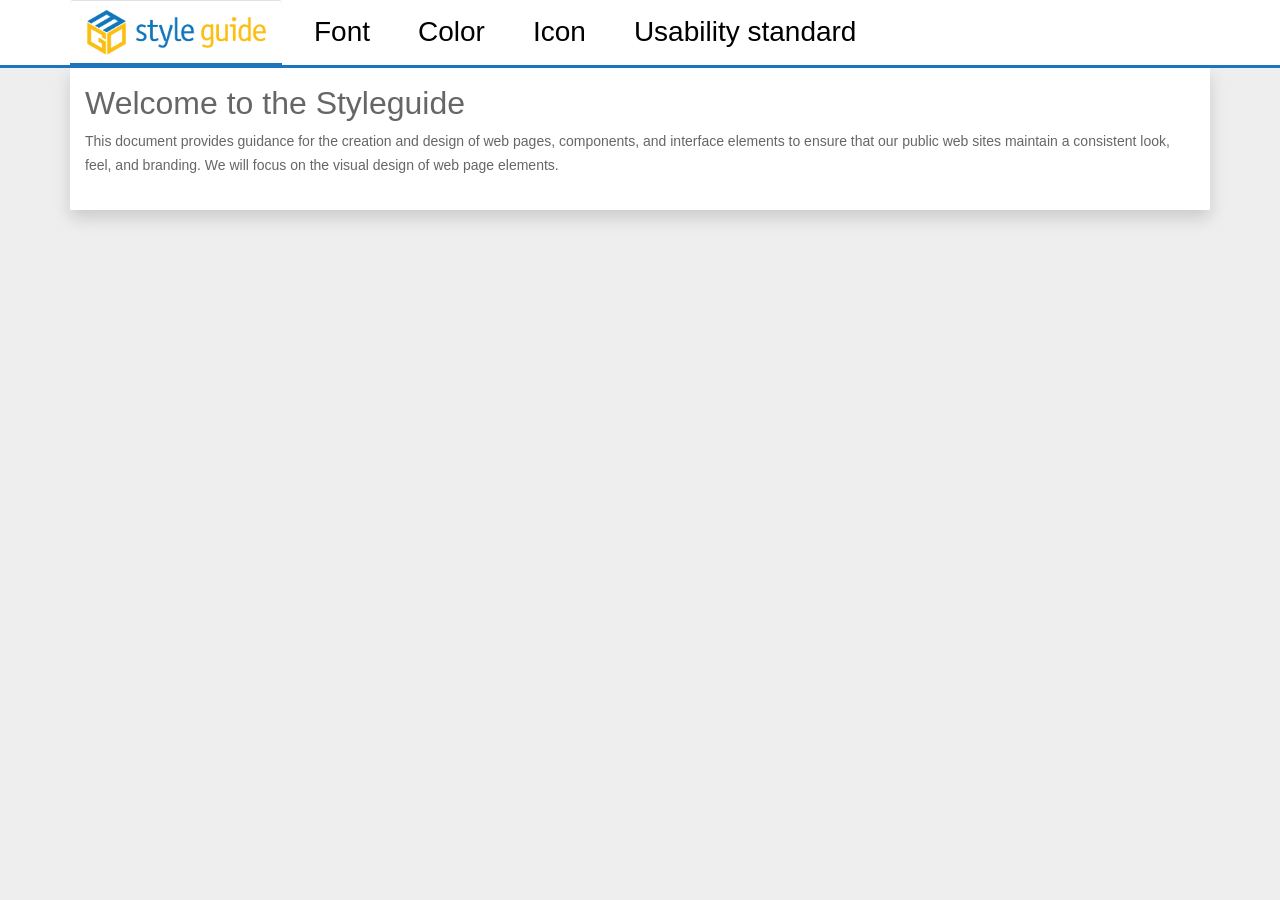
==== commit d0f034c0: "Exp-5 styleguide fix icon size Change list of color Add main.css" ====
--- a/style-guide/Styleguide.html
+++ b/style-guide/Styleguide.html
@@ -12,20 +12,21 @@
     <link rel="stylesheet" href="https://stackpath.bootstrapcdn.com/bootstrap/4.3.1/css/bootstrap.min.css" integrity="sha384-ggOyR0iXCbMQv3Xipma34MD+dH/1fQ784/j6cY/iJTQUOhcWr7x9JvoRxT2MZw1T" crossorigin="anonymous">
     <link rel="stylesheet" href="https://cdnjs.cloudflare.com/ajax/libs/font-awesome/4.7.0/css/font-awesome.min.css">
     <link rel="stylesheet" href="style.css">
+    <link rel="stylesheet" href="../src/main/webapp/static/css/main.css">
 </head>
-<body style="background-color: #d1d1e0;">
-<div class="tab-content head border-0 sticky-top" id="nav-tabContent">
-    <nav class="container">
-        <div class="nav nav-tabs option" id="nav-tab" role="tablist">
-            <a class="nav-item nav-link active " id="nav-guide-tab" data-toggle="tab" href="#nav-guide" role="tab" aria-controls="nav-guide" aria-selected="true"><img src="style guide3.png"></a>
-            <a class="nav-item nav-link" id="nav-font-tab" data-toggle="tab" href="#nav-font" role="tab" aria-controls="nav-font" aria-selected="false"><h3>Font</h3></a>
-            <a class="nav-item nav-link" id="nav-color-tab" data-toggle="tab" href="#nav-color" role="tab" aria-controls="nav-color" aria-selected="false"><h3>Color</h3></a>
-            <a class="nav-item nav-link" id="nav-icon-tab" data-toggle="tab" href="#nav-icon" role="tab" aria-controls="nav-icon" aria-selected="false"><h3>Icon</h3></a>
-            <a class="nav-item nav-link" id="nav-us-tab" data-toggle="tab" href="#nav-us" role="tab" aria-controls="nav-us" aria-selected="false"><h3>Usability standard</h3></a>
+<body style="background-color: #eee;">
+<div class="tab-content head sticky-top  border-left-0 border-right-0 border-top-0" id="nav-tabContent">
+    <nav class="container p-0">
+        <div class="nav nav-tabs option border-bottom-0" id="nav-tab" role="tablist">
+            <a class="nav-item nav-link mr-2 ml-0 d-flex align-items-center  active " id="nav-guide-tab" data-toggle="tab" href="#nav-guide" role="tab" aria-controls="nav-guide" aria-selected="true"><img src="style guide.png" class="imgFixed"></a>
+            <a class="nav-item nav-link mx-2 d-flex align-items-center" id="nav-font-tab" data-toggle="tab" href="#nav-font" role="tab" aria-controls="nav-font" aria-selected="false"><h3 class="mb-0">Font</h3></a>
+            <a class="nav-item nav-link mx-2 d-flex align-items-center" id="nav-color-tab" data-toggle="tab" href="#nav-color" role="tab" aria-controls="nav-color" aria-selected="false"><h3 class="mb-0">Color</h3></a>
+            <a class="nav-item nav-link mx-2 d-flex align-items-center" id="nav-icon-tab" data-toggle="tab" href="#nav-icon" role="tab" aria-controls="nav-icon" aria-selected="false"><h3 class="mb-0">Icon</h3></a>
+            <a class="nav-item nav-link mx-2 d-flex align-items-center" id="nav-us-tab" data-toggle="tab" href="#nav-us" role="tab" aria-controls="nav-us" aria-selected="false"><h3 class="mb-0">Usability standard</h3></a>
         </div>
     </nav>
 </div>
-<div class="container" style="background-color: #ffffff;">
+<div class="container shadow    " style="background-color: #ffffff;">
     <div class="tab-content py-3 px-3 px-sm-0" id="nav-tabContent">
         <div class="tab-pane fade  active show" id="nav-guide" role="tabpanel" aria-labelledby="nav-guide-tab">
             <h2>Welcome to the Styleguide</h2>
@@ -232,9 +233,9 @@
                             </div>
                         </div>
                         <div class="col-sm boxColorInfo">
-                            <div class="boxColor" style="background: #ffc107"></div>
-                            <div>
-                                <p>#ffc107<br>rgb(255, 193, 7)<br>hsl(45, 100%, 51%)</p>
+                            <div class="boxColor" style="background: #fbbe0a"></div>
+                            <div>
+                                <p>#fbbe0a<br>rgb(251, 190, 10)<br>hsl(45, 97%, 51%)</p>
                             </div>
                         </div>
                     </div>
@@ -242,9 +243,9 @@
                 <div class="container" style="text-align: center">
                     <div class="row">
                         <div class="col-sm boxColorInfo">
-                            <div class="boxColor" style="background: #007bff"></div>
-                            <div>
-                                <p>#007bff<br>rgb(0, 123, 255)<br>hsl(211, 100%, 50%)</p>
+                            <div class="boxColor" style="background: #1d76bb"></div>
+                            <div>
+                                <p>#1d76bb<br>rgb(29, 118, 187)<br>hsl(206, 73%, 42%)</p>
                             </div>
                         </div>
                         <div class="col-sm boxColorInfo">
@@ -306,31 +307,7 @@
                     </div>
                 </div>
             </div>
-            <div class="colorElement">
-                <h2 class="text-muted">MGM color</h2>
-                <div class="container" style="text-align: center">
-                    <div class="row">
-                        <div class="col-sm boxColorInfo">
-                            <div class="boxColor" style="background: #1d76bb"></div>
-                            <div>
-                                <p>#1d76bb<br>rgb(29, 118, 187)<br>hsl(206, 73%, 42%)</p>
-                            </div>
-                        </div>
-                        <div class="col-sm boxColorInfo">
-                            <div class="boxColor" style="background: #fbbe0a"></div>
-                            <div>
-                                <p>#fbbe0a<br>rgb(251, 190, 10)<br>hsl(45, 97%, 51%)</p>
-                            </div>
-                        </div>
-                        <div class="col-sm boxColorInfo">
-                            <div class="boxColor" style="background: #ffffff"></div>
-                            <div>
-                                <p>#ffffff<br>rgb(255, 255, 255)<br>hsl(0, 0%, 100%)</p>
-                            </div>
-                        </div>
-                    </div>
-                </div>
-            </div>
+
         </div>
         <div class="tab-pane fade" id="nav-icon" role="tabpanel" aria-labelledby="nav-icon-tab">
             <div class="container py-4">
@@ -980,7 +957,7 @@
                             <label for="inputPassword2" class="sr-only">Search for places</label>
                             <input type="password" class="form-control" id="inputPassword2" placeholder="Search for places">
                         </div>
-                        <button type="submit" class="btn btn-primary mb-2"><i class='fa fa-search'></i></button>
+                        <button type="button" class="btn btn-primary mb-2"><i class='fa fa-search'></i></button>
                     </form>
                 </div>
                 <hr class="mt-5" />
@@ -1017,7 +994,7 @@
                             <input type="checkbox" class="form-check-input" id="exampleCheck1">
                             <label class="form-check-label" for="exampleCheck1">Check me out</label>
                         </div>
-                        <button type="submit" class="btn btn-primary">Submit</button>
+                        <button type="button" class="btn btn-primary">Submit</button>
                     </form>
                 </div>
                 <!-- end form -->
--- a/style-guide/style.css
+++ b/style-guide/style.css
@@ -1,25 +1,58 @@
 .head {
-    border-style: solid;
-    border-bottom-color: #1D76BB;
     background-color: #ffffff;
+    border: 3px solid #1d76bb;
 }
 .option {
     display: flex;
 }
 .option a h3 {
-    font-weight: lighter;
+    font-weight: normal;
     color: #000000;
 }
+.nav-tabs .nav-item {
+     margin-bottom: 0px !important;
+}
 .nav-tabs .nav-link.active h3{
-    background-color: #ffffff;
-    border-color: #a8b4bd;
-    border-bottom: none;
-    color: black;
-    font-weight: normal;
+    /*background-color: #ffffff;*/
+    /*color: #1d76bb;*/
+    /*font-weight: normal;*/
+}
+.nav-tabs .nav-link {
+    border-left: none;
+    border-right: none;
+    border-bottom: 2px solid transparent;
+}
+.nav-tabs .nav-link.active {
+    border-left: none;
+    border-right: none;
+    border-bottom: 2px solid #1d76bb !important ;
+
+    /*border-color: #1d76bb;*/
+    /*border-bottom: 4px;* /
+    /*border-width: 3px;*/
+    /*border-top: none;*/
+    /*border-bottom: none;*/
+}
+.nav-tabs .nav-link.active h3 {
+    color: #1d76bb;
+
 }
 .option a:hover{
-    background-color: #b3ecff;
+    border-bottom: 2px solid #1d76bb !important ;
+
+    /*background-color:  #b3ecff;*/
 }
+
+.option a:hover h3 {
+    background-color: #ffffff;
+    color: #1d76bb;
+}
+
+/*.option a h3:hover {*/
+/*    background-color: #ffffff;*/
+/*    color: #1d76bb;*/
+/*    font-weight: normal;*/
+/*}*/
 .boxColorInfo{
     margin: 10px;
     width: auto;
@@ -46,12 +79,6 @@
     border: none;
     margin-bottom: 2em;
 }
-/*            .text-muted{
-                padding: 2px;
-                height: auto;
-                width: auto;
-                color: black;
-            }*/
 .boxFontInfo table{
     width: 100%;
     border: solid grey 1px;
@@ -122,4 +149,8 @@
 
 .token.attr-value {
     color: #07a;
+}
+.imgFixed{
+    height: auto;
+    width: 180px;
 }
--- a/src/main/webapp/static/css/main.css
+++ b/src/main/webapp/static/css/main.css
@@ -0,0 +1,72 @@
+html {
+    height: 100%;
+}
+
+body {
+    margin: 0;
+    display: flex;
+    min-height: 100vh;
+    flex-direction: column;
+    font-family: 'Open Sans', Arial, sans-serif !important;
+    font-size: 14px;
+    color: #666;
+    background-color: #fff;
+    line-height: 1.7em;
+    font-weight: 500;
+    -webkit-font-smoothing: antialiased;
+    -moz-osx-font-smoothing: grayscale;
+}
+
+.content-wrapper {
+    padding-top: 66px;
+}
+
+.page-footer {
+    background-color: #1d76bb;
+    margin-top: auto;
+    color: rgba(255, 255, 255, .6);;
+}
+
+.footer-link {
+    color: rgba(255, 255, 255, .6);
+    font-size: 1rem;
+}
+
+.footer-link:hover {
+    color: rgba(255, 255, 255, .6);
+    text-decoration: none;
+}
+
+.footer-copyright {
+    overflow: hidden;
+    background-color: rgba(0, 0, 0, .2);
+    color: rgba(255, 255, 255, .6);
+}
+
+.text-decoration-none {
+    text-decoration: none !important;
+}
+
+
+.text-primary {
+    color: #1d76bb !important;
+}
+
+.bg-primary {
+    background-color: #1d76bb !important;
+}
+
+.btn-primary {
+    background-color: #1d76bb !important;
+}
+.text-warning {
+    color: #fbbe0a !important;
+}
+
+.bg-warning {
+    background-color: #fbbe0a !important;
+}
+
+.btn-warning {
+    background-color: #fbbe0a !important;
+}
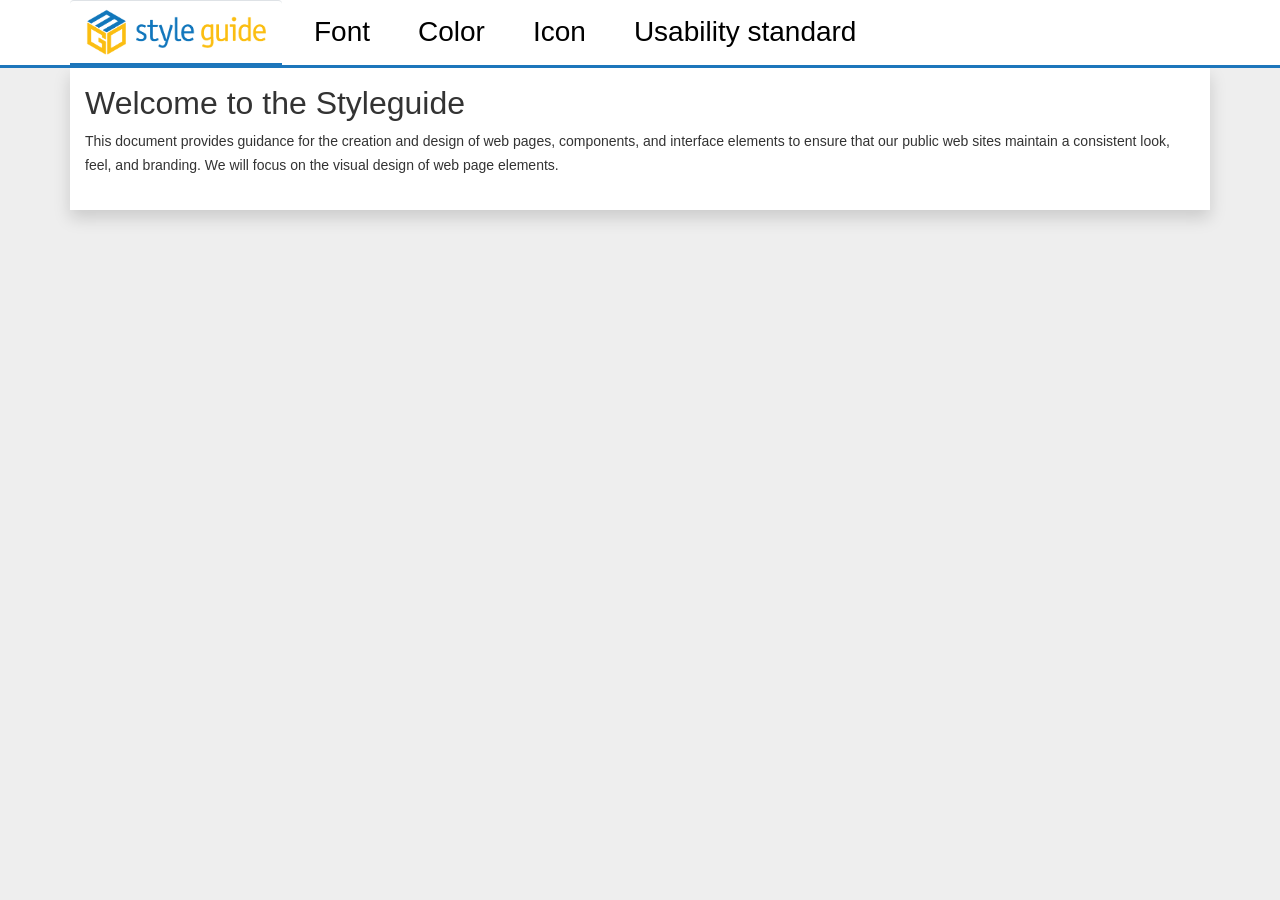
==== commit 9a58d292: "EXP-55-search-activities-update" ====
--- a/style-guide/Styleguide.html
+++ b/style-guide/Styleguide.html
@@ -823,16 +823,15 @@
                             green color (success color in bootstrap) and on the left side.</p>
                     </li>
                     <li>
-                        <p>- <span class='font-weight-bold'>Negative</span> buttons (No, Cancel, Abort,...) have yellow color (warning
-                            color in bootstrap) and on the right side.</p>
+                        <p>- <span class='font-weight-bold'>Negative</span> buttons (No, Cancel, Abort,...) have white color and on the right side.</p>
                     </li>
                     <li>
                         <p>- <span class='font-weight-bold'>Destructive</span> buttons (Delete, Discard, Reject, Block,...) have red
                             color (danger color in bootstrap) and on the left side. </p>
                     </li>
                     <li>
-                        <p>- <span class='font-weight-bold'>Information</span> buttons (Learn more, See detail,...) have light blue
-                            (info color in bootstrap) and on the left or the middle side.</p>
+                        <p>- <span class='font-weight-bold'>Information</span> buttons (Learn more, See detail,...) have blue color
+                            and on the left or the middle side.</p>
                     </li>
                 </ul>
                 <div class="section-preview shadow-sm">
@@ -845,9 +844,9 @@
                         <button class='btn btn-success mx-1'>Save</button>
                     </div>
                     <div class="row my-2 px-3 ">
-                        <button class='btn btn-warning mx-1'>No</button>
-                        <button class='btn btn-warning mx-1'>Cancel</button>
-                        <button class='btn btn-warning mx-1'>Abort</button>
+                        <button class='btn btn-negative mx-1'>No</button>
+                        <button class='btn btn-negative mx-1'>Cancel</button>
+                        <button class='btn btn-negative mx-1'>Abort</button>
                     </div>
                     <div class="row my-2 px-3">
                         <button class='btn btn-danger mx-1'>Delete</button>
@@ -951,16 +950,22 @@
                         <p>- Search input has placeholder (Ex: Search for places,...) and on the left side </p>
                     </li>
                 </ul>
-                <div class='section-preview shadow-sm'>
-                    <form class="form-inline">
-                        <div class="form-group mx-sm-2 mb-2">
-                            <label for="inputPassword2" class="sr-only">Search for places</label>
-                            <input type="password" class="form-control" id="inputPassword2" placeholder="Search for places">
-                        </div>
-                        <button type="button" class="btn btn-primary mb-2"><i class='fa fa-search'></i></button>
-                    </form>
-                </div>
-                <hr class="mt-5" />
+                <!--form search-->
+                <div class="section-preview ">
+                    <div class="input-group ">
+                        <input type="text" class="form-control "
+                               id="searchInfor"
+                               name="searchInfor"
+                               placeholder="Search for activities">
+                        <span class="input-group-append inside">
+                              <button class="btn btn-outline-none"
+                                      type="submit" id="search">
+                                <i class="fa fa-search"></i>
+                              </button>
+                        </span>
+                    </div>
+                </div>
+                <hr class="mt-5"/>
                 <!-- end search form-->
 
                 <!-- form -->
--- a/src/main/webapp/static/css/main.css
+++ b/src/main/webapp/static/css/main.css
@@ -1,3 +1,8 @@
+.logo_img {
+    height: 40px;
+    width: auto;
+}
+
 html {
     height: 100%;
 }
@@ -9,7 +14,7 @@
     flex-direction: column;
     font-family: 'Open Sans', Arial, sans-serif !important;
     font-size: 14px;
-    color: #666;
+    color: #333;
     background-color: #fff;
     line-height: 1.7em;
     font-weight: 500;
@@ -18,7 +23,8 @@
 }
 
 .content-wrapper {
-    padding-top: 66px;
+    padding-top: 20px;
+    background: #fff;
 }
 
 .page-footer {
@@ -43,10 +49,29 @@
     color: rgba(255, 255, 255, .6);
 }
 
-.text-decoration-none {
-    text-decoration: none !important;
+#header_area {
+    background: #fff;
+    box-shadow: 0 1px 0 rgba(0, 0, 0, 0.1);
+    z-index: 2;
 }
 
+.navbar a {
+    text-decoration: none !important;
+    color: #666666 !important;
+    font-weight: 500;
+    outline: none;
+}
+
+.navbar a:hover {
+    cursor: pointer;
+    color: #333 !important;
+    background: none !important;
+}
+
+.navbar a:active {
+    color: #333 !important;
+    background: none !important;
+}
 
 .text-primary {
     color: #1d76bb !important;
@@ -59,6 +84,7 @@
 .btn-primary {
     background-color: #1d76bb !important;
 }
+
 .text-warning {
     color: #fbbe0a !important;
 }
@@ -69,4 +95,8 @@
 
 .btn-warning {
     background-color: #fbbe0a !important;
-}+}
+
+.btn-toggle:focus {
+    outline: none;
+}
